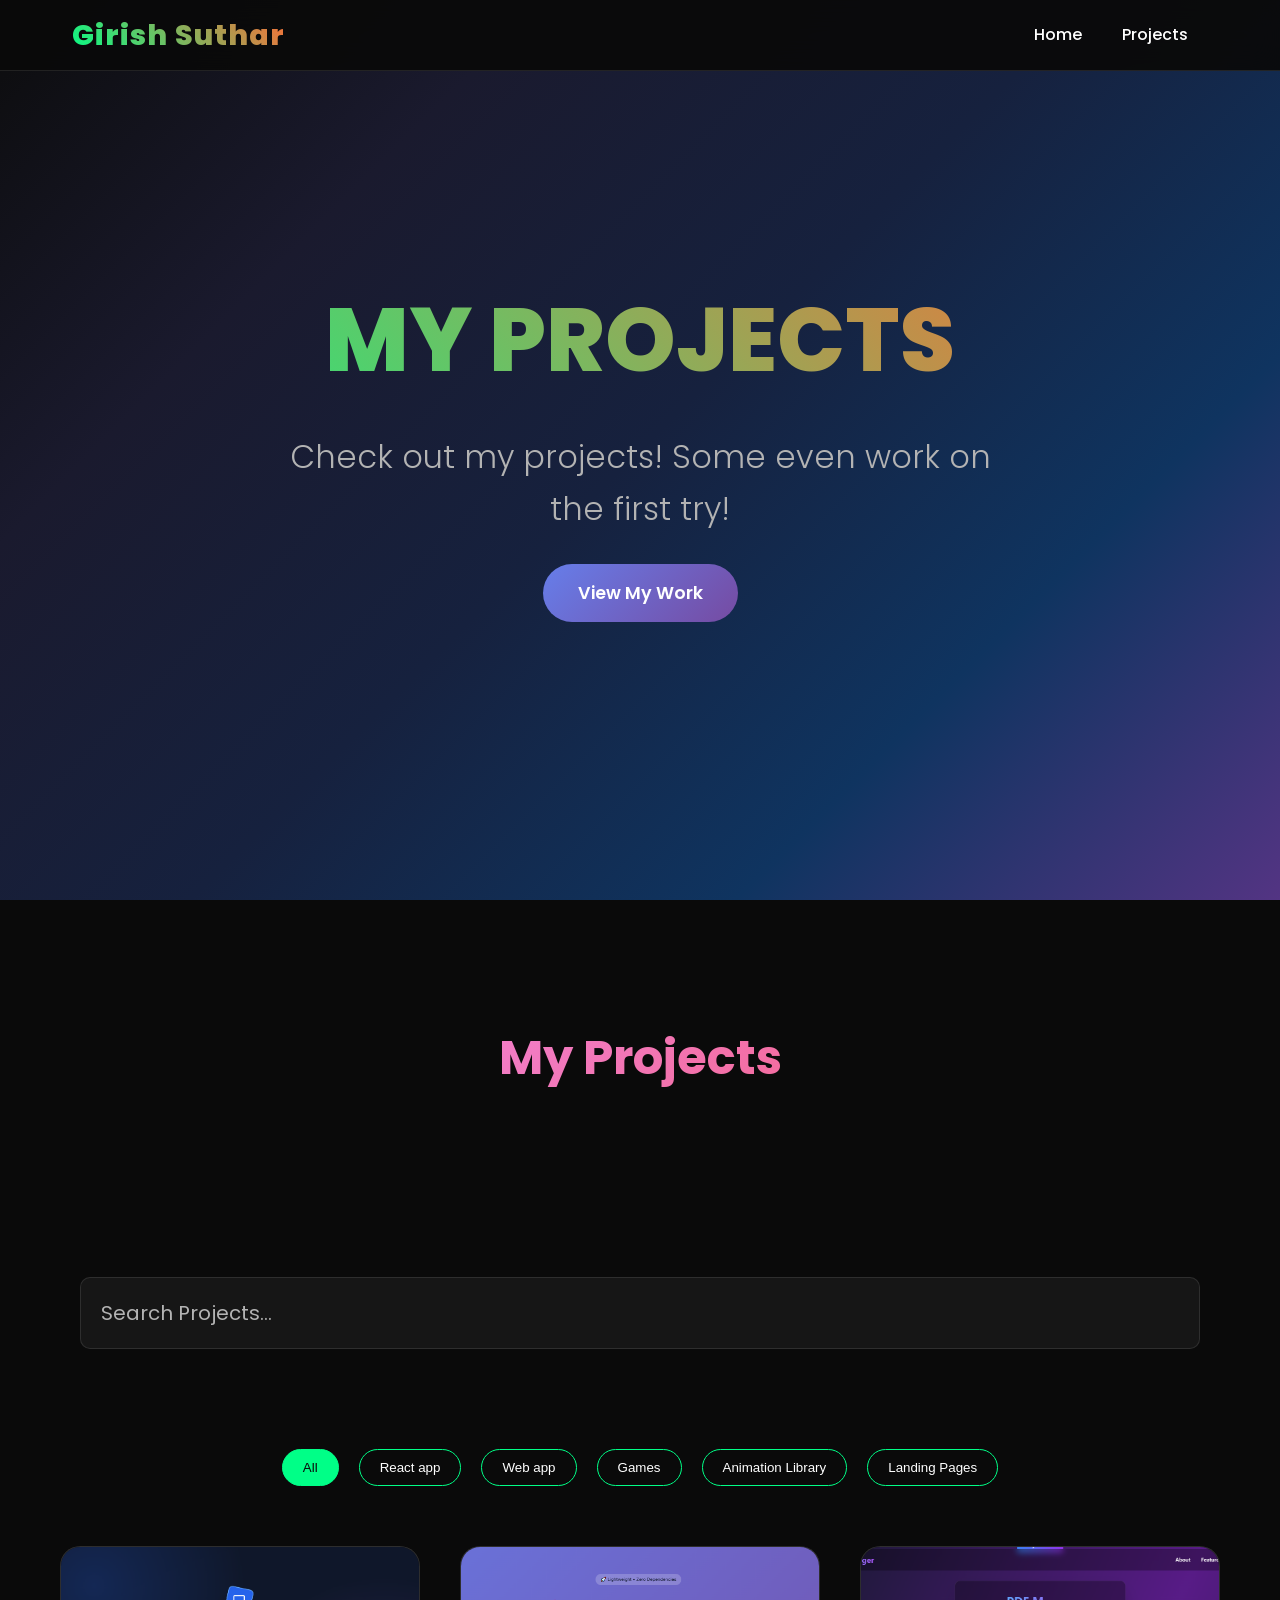
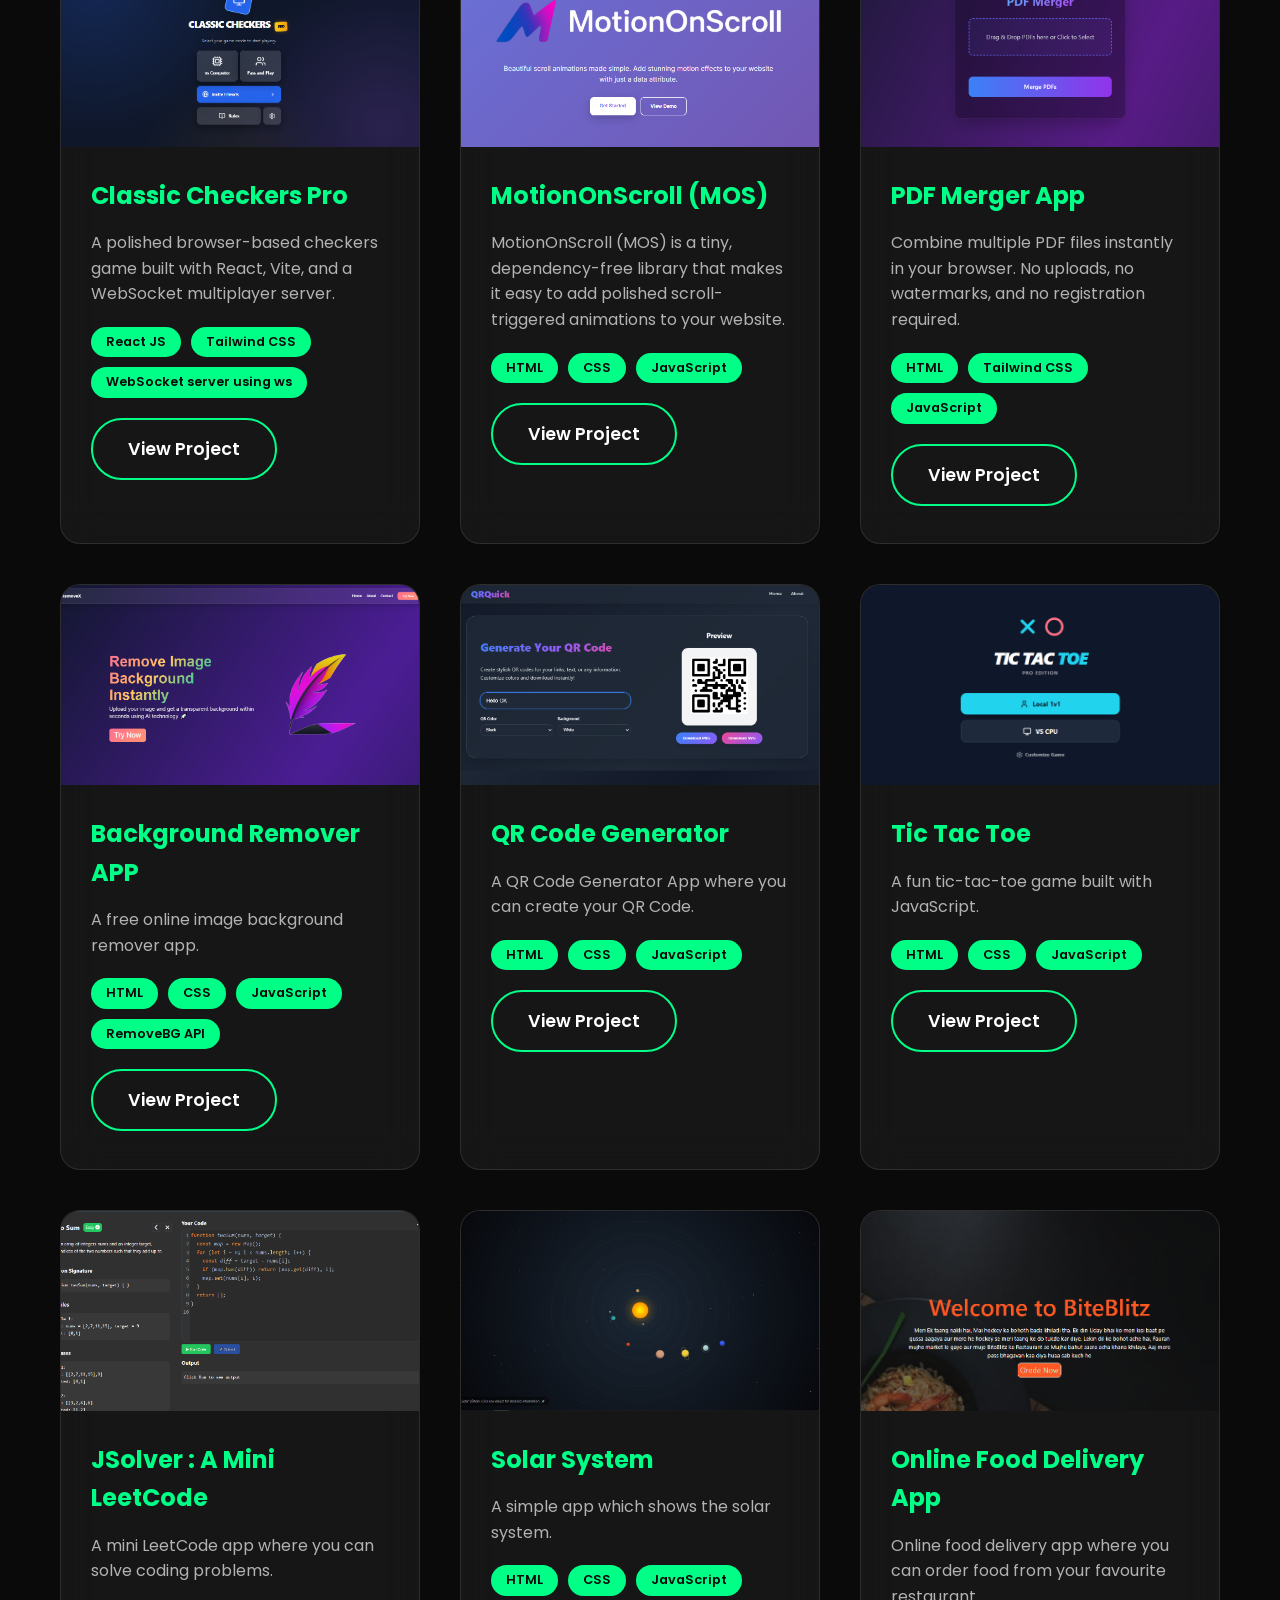
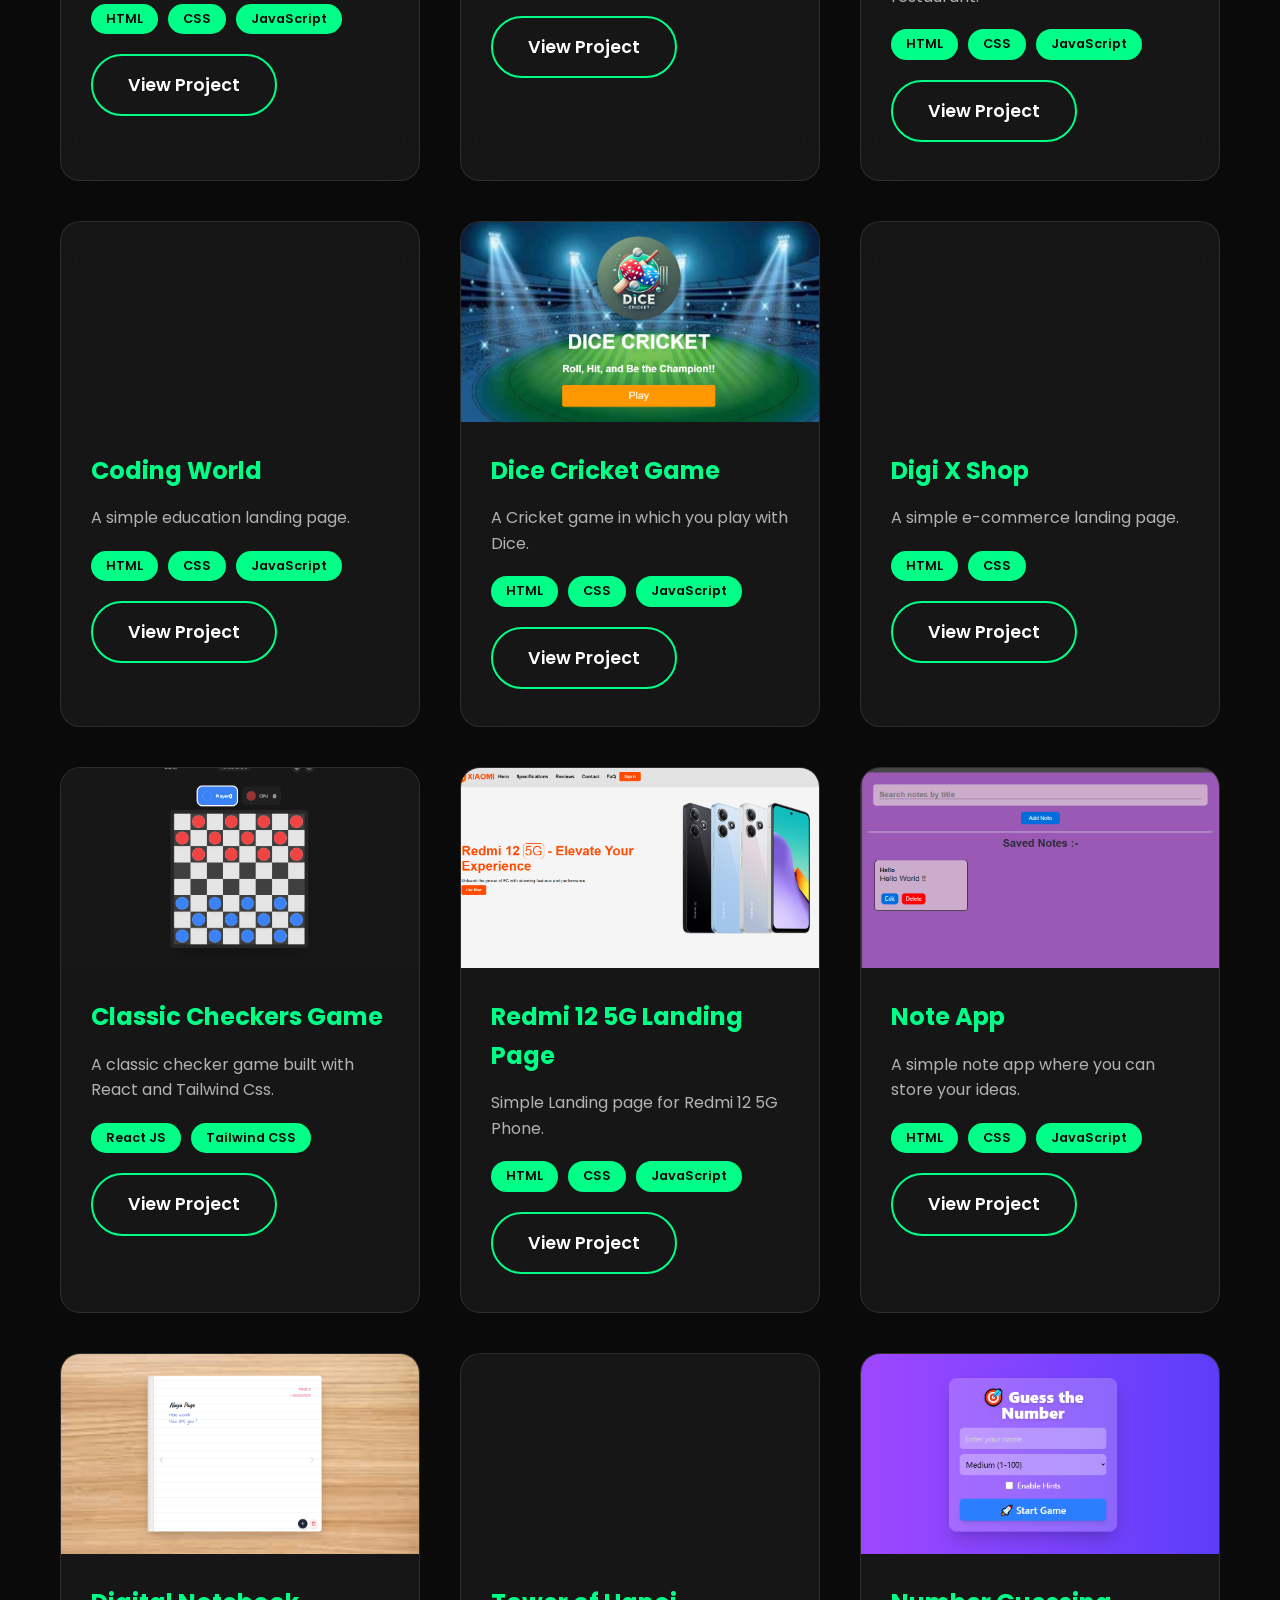
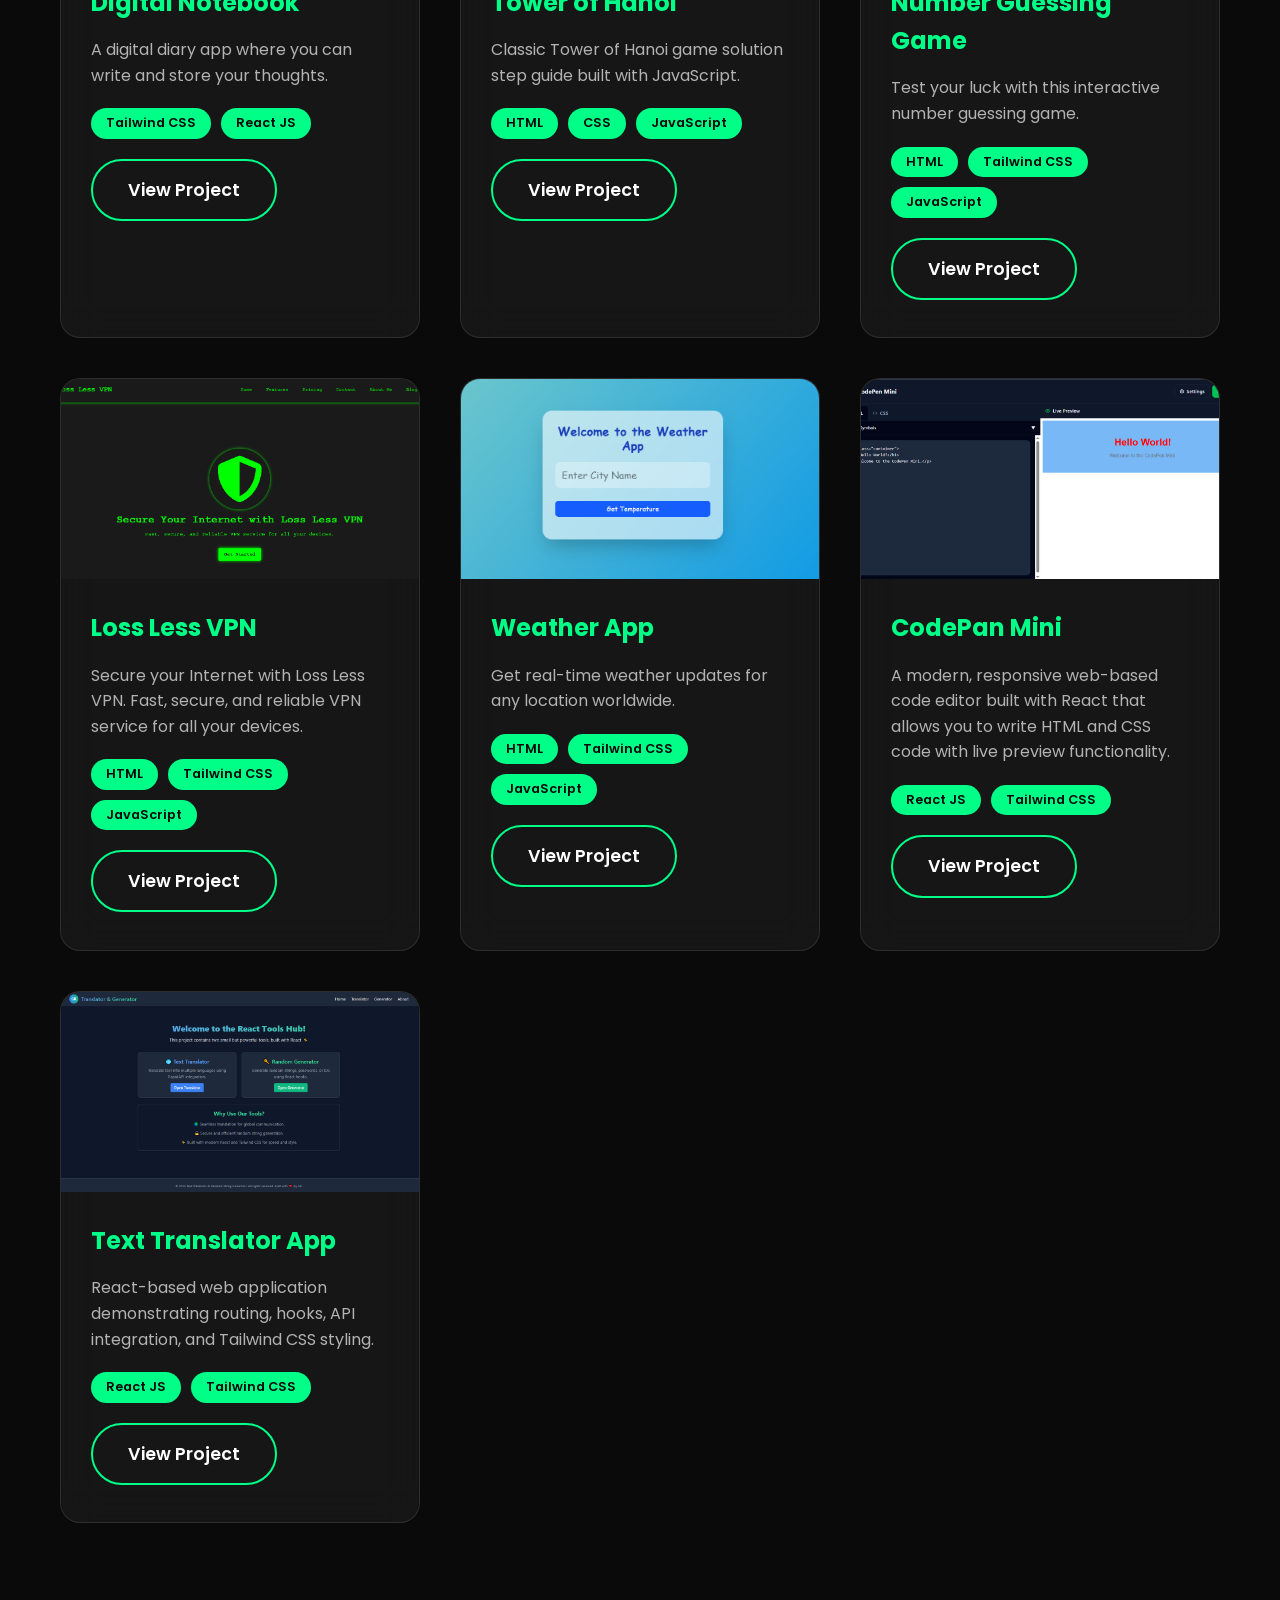
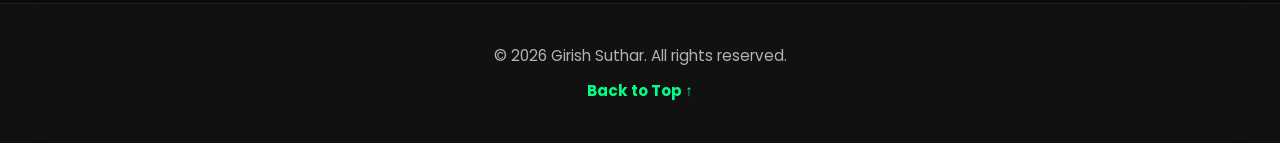
==== all-projects.html @ 4231c149 "first commit" ====
<!DOCTYPE html>
<html lang="en">

<head>
    <meta charset="UTF-8">
    <meta name="viewport" content="width=device-width, initial-scale=1.0">
    <title>Amazing Portfolio - Projects</title>

    <link href="https://fonts.googleapis.com/css2?family=Poppins:wght@300;400;500;600;700;800&display=swap"
        rel="stylesheet">
    <link rel="stylesheet" href="https://cdnjs.cloudflare.com/ajax/libs/font-awesome/6.4.0/css/all.min.css">

    <!-- AOS -->
    <link href="https://unpkg.com/aos@2.3.1/dist/aos.css" rel="stylesheet">
    <script src="https://unpkg.com/aos@2.3.1/dist/aos.js"></script>

    <link rel="stylesheet" href="css/style.css">
    <link rel="stylesheet" href="css/navbar.css">
    <link rel="stylesheet" href="css/hero.css">
    <link rel="stylesheet" href="css/projects.css">
    <link rel="stylesheet" href="css/footer.css">
    <link rel="stylesheet" href="css/resp.css">
</head>

<body>
    <div class="bg-animation"></div>

    <!-- Navigation -->
    <nav id="navbar">
        <div class="nav-container">
            <div class="logo" onclick="back()">Girish Suthar</div>
            <ul id="nav-menu">
                <li><a href="#home">Home</a></li>
                <li><a href="#projects">Projects</a></li>
            </ul>
            <div class="mobile-menu" id="mobile-menu">
                <span></span>
                <span></span>
                <span></span>
            </div>
        </div>
    </nav>

    <!-- Hero Section -->
    <section class="hero" id="home">
        <div class="hero-content">
            <h1 class="hero-title">My Projects</h1>
            <p class="hero-subtitle">Check out my projects! Some even work on the first try!</p>
            <div class="cta-buttons">
                <a href="#projects" class="cta-btn cta-primary">View My Work</a>
            </div>
        </div>
    </section>

    <section id="projects">
        <h2 class="section-title fade-in">My Projects</h2>

        <!-- 🔍 Search & Filter -->
        <section id="search-filter">
            <input type="text" id="search-bar" placeholder="Search Projects...">
        </section>

        <div class="filter-buttons">
            <button class="filter-btn active" data-filter="all">All</button>
            <button class="filter-btn" data-filter="react app">React app</button>
            <button class="filter-btn" data-filter="web app">Web app</button>
            <button class="filter-btn" data-filter="game">Games</button>
            <button class="filter-btn" data-filter="animation library">Animation Library</button>
            <button class="filter-btn" data-filter="landing page">Landing Pages</button>
        </div>

        <div class="projects-grid">
        </div>
    </section>

    <!-- Footer -->
    <footer>
        <p>&copy; <span id="footeryear"></span> Girish Suthar. All rights reserved.</p>
        <div class="backToTop">
            <a href="#home">Back to Top ↑</a>
        </div>
    </footer>
    <script src="js/project.js"></script>
    <script src="js/script.js"></script>
</body>

</html>
---- css/style.css ----
* {
    margin: 0;
    padding: 0;
    box-sizing: border-box;
}

html {
    scroll-behavior: smooth;
}

:root {
    --primary-bg: #0a0a0a;
    --secondary-bg: #111111;
    --glass-bg: rgba(255, 255, 255, 0.05);
    --glass-border: rgba(255, 255, 255, 0.1);
    --accent: #00ff87;
    --accent-2: #ff6b35;
    --text-primary: #ffffff;
    --text-secondary: #b3b3b3;
    --gradient-1: linear-gradient(135deg, #667eea 0%, #764ba2 100%);
    --gradient-2: linear-gradient(135deg, #f093fb 0%, #f5576c 100%);
    --gradient-3: linear-gradient(135deg, #4facfe 0%, #00f2fe 100%);
}

body {
    font-family: 'Poppins', sans-serif;
    background: var(--primary-bg);
    color: var(--text-primary);
    overflow-x: hidden;
    line-height: 1.6;
}

/* Simple Gradient Background */
.bg-animation {
    position: fixed;
    top: 0;
    left: 0;
    width: 100%;
    height: 100%;
    z-index: -1;
    background: linear-gradient(135deg, #0c0c0c 0%, #1a1a2e 25%, #16213e 50%, #0f3460 75%, #533483 100%);
}

/* Sections */
section {
    /* padding: 100px 20px; */
    padding: 120px 20px 80px;
    max-width: 1200px;
    margin: 0 auto;
    position: relative;
    z-index: 1;
}

.section-title {
    font-size: 3rem;
    font-weight: 700;
    text-align: center;
    margin-bottom: 60px;
    background: var(--gradient-2);
    -webkit-background-clip: text;
    -webkit-text-fill-color: transparent;
}

/* Scroll Animation */
.fade-in {
    opacity: 0;
    transform: translateY(30px);
    transition: all 0.8s ease;
}

.fade-in.visible {
    opacity: 1;
    transform: translateY(0);
}

/* Splash Screen Styles */
#splash-screen {
    position: fixed;
    z-index: 9999;
    inset: 0;
    background: #181818f5;
    display: flex;
    align-items: center;
    justify-content: center;
    transition: opacity 1s ease;
}

.splash-content {
    text-align: center;
    /* color: #fff; */
    animation: pop-in 1s cubic-bezier(.68,-0.55,.27,1.55);
}

.profile-img {
    width: 300px;
    /* height: 250px; */
    height: auto;
    /* border-radius: 50%; */
    border-radius: 20px;
    object-fit: cover;
    margin-bottom: 18px;
    /* border: 2px solid #fff; */
    box-shadow: 0 4px 24px #0007;
}

.splash-text .text {
    display: flex;
    flex-direction: column;
    align-items: center;
}

.splash-text h2 {
    margin: 0 0 10px 0;
    font-size: 3rem;
    opacity: 0;
    background: linear-gradient(45deg, var(--accent), var(--accent-2), #667eea);
    background-size: 300% 300%;
    -webkit-background-clip: text;
    -webkit-text-fill-color: transparent;
    animation: fadeIn 1s forwards 0.5s;
    animation: gradientShift 3s ease infinite;
}


@keyframes gradientShift {

    0%,
    100% {
        background-position: 0% 50%;
    }

    50% {
        background-position: 100% 50%;
    }
}


.splash-text .typewriter {
    font-size: 2rem;
    text-align: center;
    border-right: 2px solid #fff;
    white-space: nowrap;
    overflow: hidden;
    width: 0;
    animation: typing 2s steps(20, end) forwards, blink 0.7s step-end infinite;
}

@keyframes pop-in {
    0% { transform: scale(0.7); opacity: 0; }
    100% { transform: scale(1); opacity: 1; }
}

@keyframes fadeIn {
    to { opacity: 1; }
}

@keyframes typing {
    from { width: 0; }
    to { width: 13ch; }
}

@keyframes blink {
    50% { border-color: transparent; }
}

#splash-screen.hide {
    opacity: 0;
    pointer-events: none;
}



/* Search Bar */
#search-filter {
    margin: 20px 0;
}

#search-bar {
    width: 100%;
    background: var(--glass-bg);
    border: 1px solid var(--glass-border);
    border-radius: 10px;
    font-size: 20px;
    padding: 20px;
    color: var(--accent);
    font-family: inherit;
    transition: all 0.3s ease;
}

#search-bar::placeholder {
    color: var(--text-secondary);
}

#search-bar:focus {
    outline: none;
    border-color: var(--accent);
    box-shadow: 0 0 10px var(--accent);
}
---- css/navbar.css ----
/* Modern Navbar */
nav {
    position: fixed;
    top: 0;
    left: 0;
    width: 100%;
    background: rgba(10, 10, 10, 0.95);
    backdrop-filter: blur(15px);
    border-bottom: 1px solid rgba(255, 255, 255, 0.1);
    padding: 0;
    z-index: 1000;
    transition: all 0.3s ease;
}

nav .nav-container {
    max-width: 1200px;
    margin: 0 auto;
    display: flex;
    justify-content: space-between;
    align-items: center;
    padding: 0 2rem;
    height: 70px;
}

nav .logo {
    font-size: 1.8rem;
    font-weight: 800;
    background: linear-gradient(45deg, var(--accent), var(--accent-2));
    -webkit-background-clip: text;
    -webkit-text-fill-color: transparent;
    letter-spacing: 1px;
}

nav ul {
    display: flex;
    list-style: none;
    gap: 0;
    align-items: center;
    margin: 0;
    padding: 0;
}

nav ul li {
    position: relative;
}

nav ul li a {
    color: var(--text-primary);
    text-decoration: none;
    font-weight: 500;
    padding: 25px 20px;
    display: block;
    transition: all 0.3s ease;
    position: relative;
    overflow: hidden;
}

nav ul li a::before {
    content: '';
    position: absolute;
    bottom: 0;
    left: 50%;
    width: 0;
    height: 3px;
    background: var(--accent);
    transition: all 0.3s ease;
    transform: translateX(-50%);
}

nav ul li a:hover::before {
    width: 80%;
}

nav ul li a:hover {
    color: var(--accent);
    background: rgba(0, 255, 135, 0.05);
}

/* Mobile Menu Toggle */
.mobile-menu {
    display: none;
    flex-direction: column;
    cursor: pointer;
    padding: 5px;
}

.mobile-menu span {
    width: 25px;
    height: 3px;
    background: var(--text-primary);
    margin: 2px 0;
    transition: 0.3s;
    border-radius: 2px;
}

.mobile-menu.active span:nth-child(1) {
    transform: rotate(-45deg) translate(-5px, 6px);
}

.mobile-menu.active span:nth-child(2) {
    opacity: 0;
}

.mobile-menu.active span:nth-child(3) {
    transform: rotate(45deg) translate(-5px, -6px);
}

/* Scroll effect for navbar */
nav.scrolled {
    background: rgba(10, 10, 10, 0.98);
    box-shadow: 0 2px 20px rgba(0, 0, 0, 0.3);
}
---- css/hero.css ----
/* Hero Section */
.hero {
    height: 100vh;
    min-height: 700px; /* Minimum height ensure karo */
    display: flex;
    align-items: center;
    justify-content: center;
    text-align: center;
    position: relative;
    overflow: hidden;
    padding-top: 70px;
    margin-bottom: 0; /* Remove any extra margin */
}

.hero-content {
    z-index: 2;
    max-width: 800px;
    padding: 0 20px;
}

.hero-title {
    font-size: clamp(2rem, 7vw, 6rem);
    font-weight: 800;
    margin-bottom: 20px;
    background: linear-gradient(45deg, var(--accent), var(--accent-2), #667eea);
    background-size: 300% 300%;
    -webkit-background-clip: text;
    -webkit-text-fill-color: transparent;
    text-transform: uppercase;
    /* animation: gradientShift 3s ease infinite; */
}

@keyframes gradientShift {

    0%,
    100% {
        background-position: 0% 50%;
    }

    50% {
        background-position: 100% 50%;
    }
}

.hero-subtitle {
    font-size: clamp(1.2rem, 3vw, 2rem);
    color: var(--text-secondary);
    margin-bottom: 30px;
    font-weight: 300;
}

.hero-description {
    font-size: 1.2rem;
    color: var(--text-secondary);
    margin-bottom: 40px;
    line-height: 1.8;
}

.cta-buttons {
    display: flex;
    gap: 20px;
    justify-content: center;
    flex-wrap: wrap;
}

.cta-btn {
    padding: 15px 35px;
    border: none;
    border-radius: 50px;
    font-size: 1.1rem;
    font-weight: 600;
    cursor: pointer;
    transition: all 0.3s ease;
    text-decoration: none;
    display: inline-block;
    position: relative;
    overflow: hidden;
}

.cta-primary {
    background: var(--gradient-1);
    color: white;
}

.cta-secondary {
    background: transparent;
    color: var(--text-primary);
    border: 2px solid var(--accent);
}

.cta-btn:hover {
    transform: translateY(-3px);
    box-shadow: 0 10px 30px rgba(0, 255, 135, 0.3);
}
---- css/projects.css ----
:root {
    --primary-bg: #0a0a0a;
    --secondary-bg: #111111;
    --glass-bg: rgba(255, 255, 255, 0.05);
    --glass-border: rgba(255, 255, 255, 0.1);
    --accent: #00ff87;
    --accent-2: #ff6b35;
    --text-primary: #ffffff;
    --text-secondary: #b3b3b3;
    --gradient-1: linear-gradient(135deg, #667eea 0%, #764ba2 100%);
    --gradient-2: linear-gradient(135deg, #f093fb 0%, #f5576c 100%);
    --gradient-3: linear-gradient(135deg, #4facfe 0%, #00f2fe 100%);
}

/* Projects Section */
.projects-grid {
    display: grid;
    /* grid-template-columns: repeat(auto-fit, minmax(350px, 1fr)); */
    grid-template-columns: repeat(3, 1fr);
    gap: 40px;
    margin-top: 60px;
}

.project-view {
    text-align: center;
    margin-top: 60px;
}

.project-card {
    background: var(--glass-bg);
    backdrop-filter: blur(20px);
    border: 1px solid var(--glass-border);
    border-radius: 20px;
    overflow: hidden;
    transition: all 0.3s ease;
    cursor: pointer;
}

.project-card:hover {
    transform: translateY(-15px);
    border: 2px solid var(--accent);
    box-shadow: 0 20px 40px rgba(0, 0, 0, 0.3);
}

.project-image {
    height: 200px;
    background: var(--gradient-1);
    position: relative;
    overflow: hidden;
    background-size: cover;
    background-position: center;
}

.project-image::before {
    content: '';
    position: absolute;
    top: 0;
    left: 0;
    width: 100%;
    height: 100%;
    background: rgba(0, 0, 0, 0.5);
    opacity: 0;
    transition: all 0.3s ease;
}

.project-card:hover .project-image::before {
    opacity: 1;
}

.project-content {
    padding: 30px;
}

.project-content h3 {
    color: var(--accent);
    font-size: 1.5rem;
    margin-bottom: 15px;
}

.project-content p {
    color: var(--text-secondary);
    margin-bottom: 20px;
}

.project-tags {
    display: flex;
    gap: 10px;
    flex-wrap: wrap;
    margin-bottom: 20px;
}

.tag {
    background: var(--accent);
    color: var(--primary-bg);
    padding: 5px 15px;
    border-radius: 20px;
    font-size: 0.8rem;
    font-weight: 600;
}

.filter-buttons {
    display: flex;
    flex-wrap: wrap;
    gap: 20px;
    justify-content: center;
    margin-bottom: 40px;
}

@media (max-width: 900px) {
    .filter-buttons {
        gap: 15px;
    }
}

.filter-buttons button {
    background: transparent;
    border: 1px solid #00ff87;
    color: var(--text-primary);
    padding: 10px 20px;
    border-radius: 30px;
    cursor: pointer;
    transition: all 0.3s ease;
}

.filter-buttons button:hover, .filter-buttons button.active {
    background: var(--accent);
    border-color: var(--accent);
    color: var(--primary-bg);
}

.project-1 {
    background-image: url('/projects/pdf.png');
}
.project-2 {
    background-image: url('/projects/BG-remover.png');
}
.project-3 {
    background-image: url('/projects/QR\ Code.png');
}
.project-4 {
    background-image: url('/projects/tic-tac-toe.png');
}
.project-5 {
    background-image: url('/projects/jsolver-mini-leetcode.png');
}
.project-6 {
    background-image: url('/projects/solar-system.png');
}
.project-7 {
    background-image: url('/projects/BiteBlitz.png');
}
.project-8 {
    background-image: url('/projects/coding-world.png');
}
.project-9 {
    background-image: url('/projects/DC.png');
}
.project-10 {
    background-image: url('/projects/dxs.png');
}
.project-11 {
    background-image: url('/projects/classic-checkers.png');
}
.project-12 {
    background-image: url('/projects/redmi-12.png');
}
.project-13 {
    background-image: url('/projects/notes.png');    
}
.project-14 {
    background-image: url('/projects/notebook.png');
}
.project-15 {
    background-image: url('/projects/toh.png');
}
.project-16 {
    background-image: url('/projects/number-guessing-game.png');
}
.project-17 {
    background-image: url('/projects/vpn.png');
}
.project-18 {
    background-image: url('/projects/weather.png');
}
.project-19 {
    background-image: url('/projects/MOS.png');
}
.project-20 {
    background-image: url('/projects/codepan-mini.png');
}
.project-21 {
    background-image: url('/projects/translator.png');
}

.project-22 {
    background-image: url('/projects/classic-checkers-pro.png');
}
---- css/footer.css ----
footer {
    padding: 40px 20px;
    background: rgba(255, 255, 255, 0.03);
    border-top: 1px solid rgba(255, 255, 255, 0.08);
    backdrop-filter: blur(20px);
    text-align: center;
    color: #b3b3b3;
    font-size: 0.95rem;
    position: relative;
    z-index: 9;
}

.backToTop {
    margin-top: 10px;
}

.backToTop a {
    text-decoration: none;
    color: #00ff87;
    font-weight: bold;
}
---- css/resp.css ----
/* Responsive Design */
@media (max-width: 768px) {
    nav .nav-container {
        padding: 0 1rem;
    }

    .mobile-menu {
        display: flex;
    }

    nav ul {
        position: absolute;
        top: 100%;
        left: 0;
        width: 100%;
        background: rgba(10, 10, 10, 0.98);
        backdrop-filter: blur(20px);
        flex-direction: column;
        padding: 20px 0;
        transform: translateY(-100%);
        opacity: 0;
        visibility: hidden;
        transition: all 0.3s ease;
    }

    nav ul.active {
        transform: translateY(0);
        opacity: 1;
        visibility: visible;
    }

    nav ul li {
        width: 100%;
        text-align: center;
    }

    nav ul li a {
        padding: 15px 20px;
        border-bottom: 1px solid rgba(255, 255, 255, 0.1);
    }

    nav ul li:last-child a {
        border-bottom: none;
    }

    .about-content {
        grid-template-columns: 1fr;
        gap: 40px;
        text-align: center;
    }

    .contact-container {
        grid-template-columns: 1fr;
        gap: 40px;
    }

    .projects-grid {
        grid-template-columns: 1fr;
    }

    .skills-grid {
        grid-template-columns: repeat(auto-fit, minmax(120px, 1fr));
    }

    .resume-grid {
        grid-template-columns: 1fr;
        gap: 40px;
    }

    .resume-item {
        flex-direction: column;
        gap: 15px;
    }

    .resume-item::before {
        display: none;
    }

    .resume-year {
        width: fit-content;
    }

    .certifications-grid {
        grid-template-columns: 1fr;
    }

    .splash-text h2 {
        font-size: 1.8rem;
    }

    .profile-img {
        width: 150px;
        /* height: 150px; */
        border-radius: 20px;
    }

    .about-text p {
        text-align: left;
    }
}
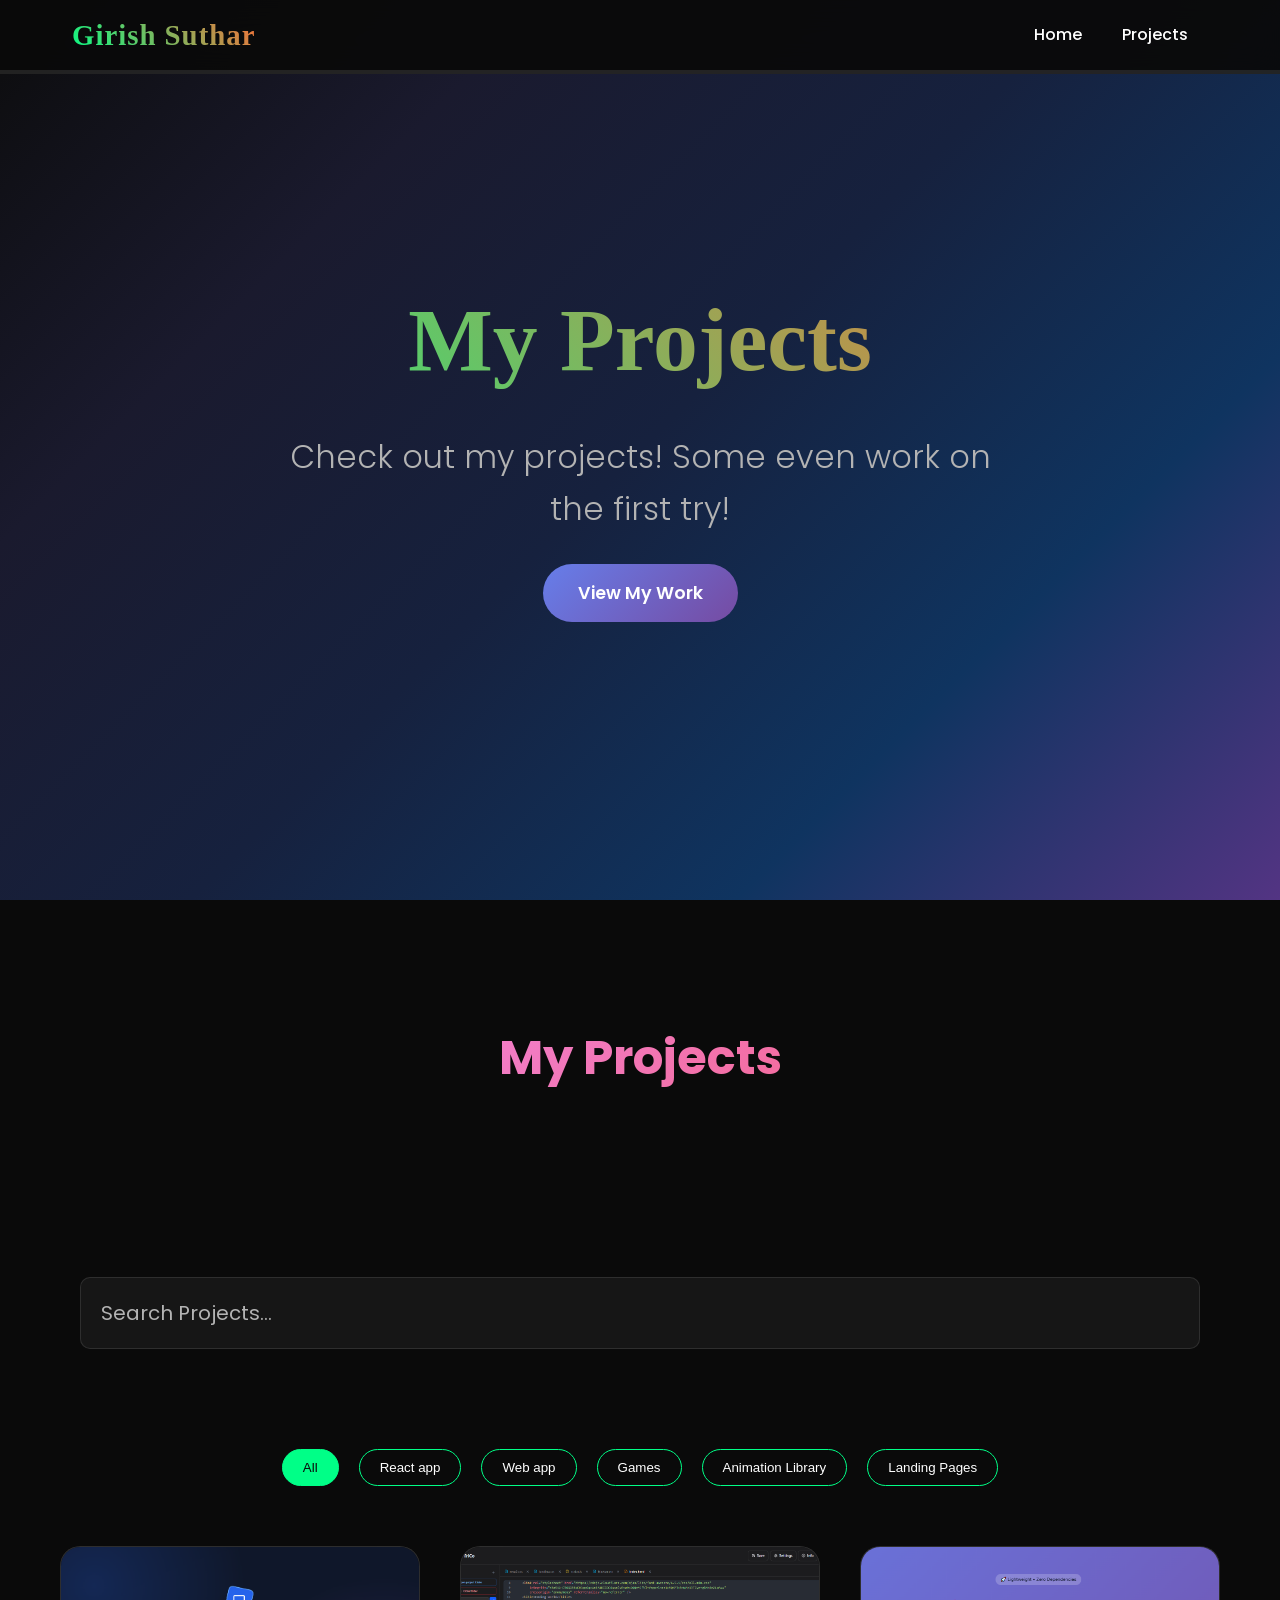
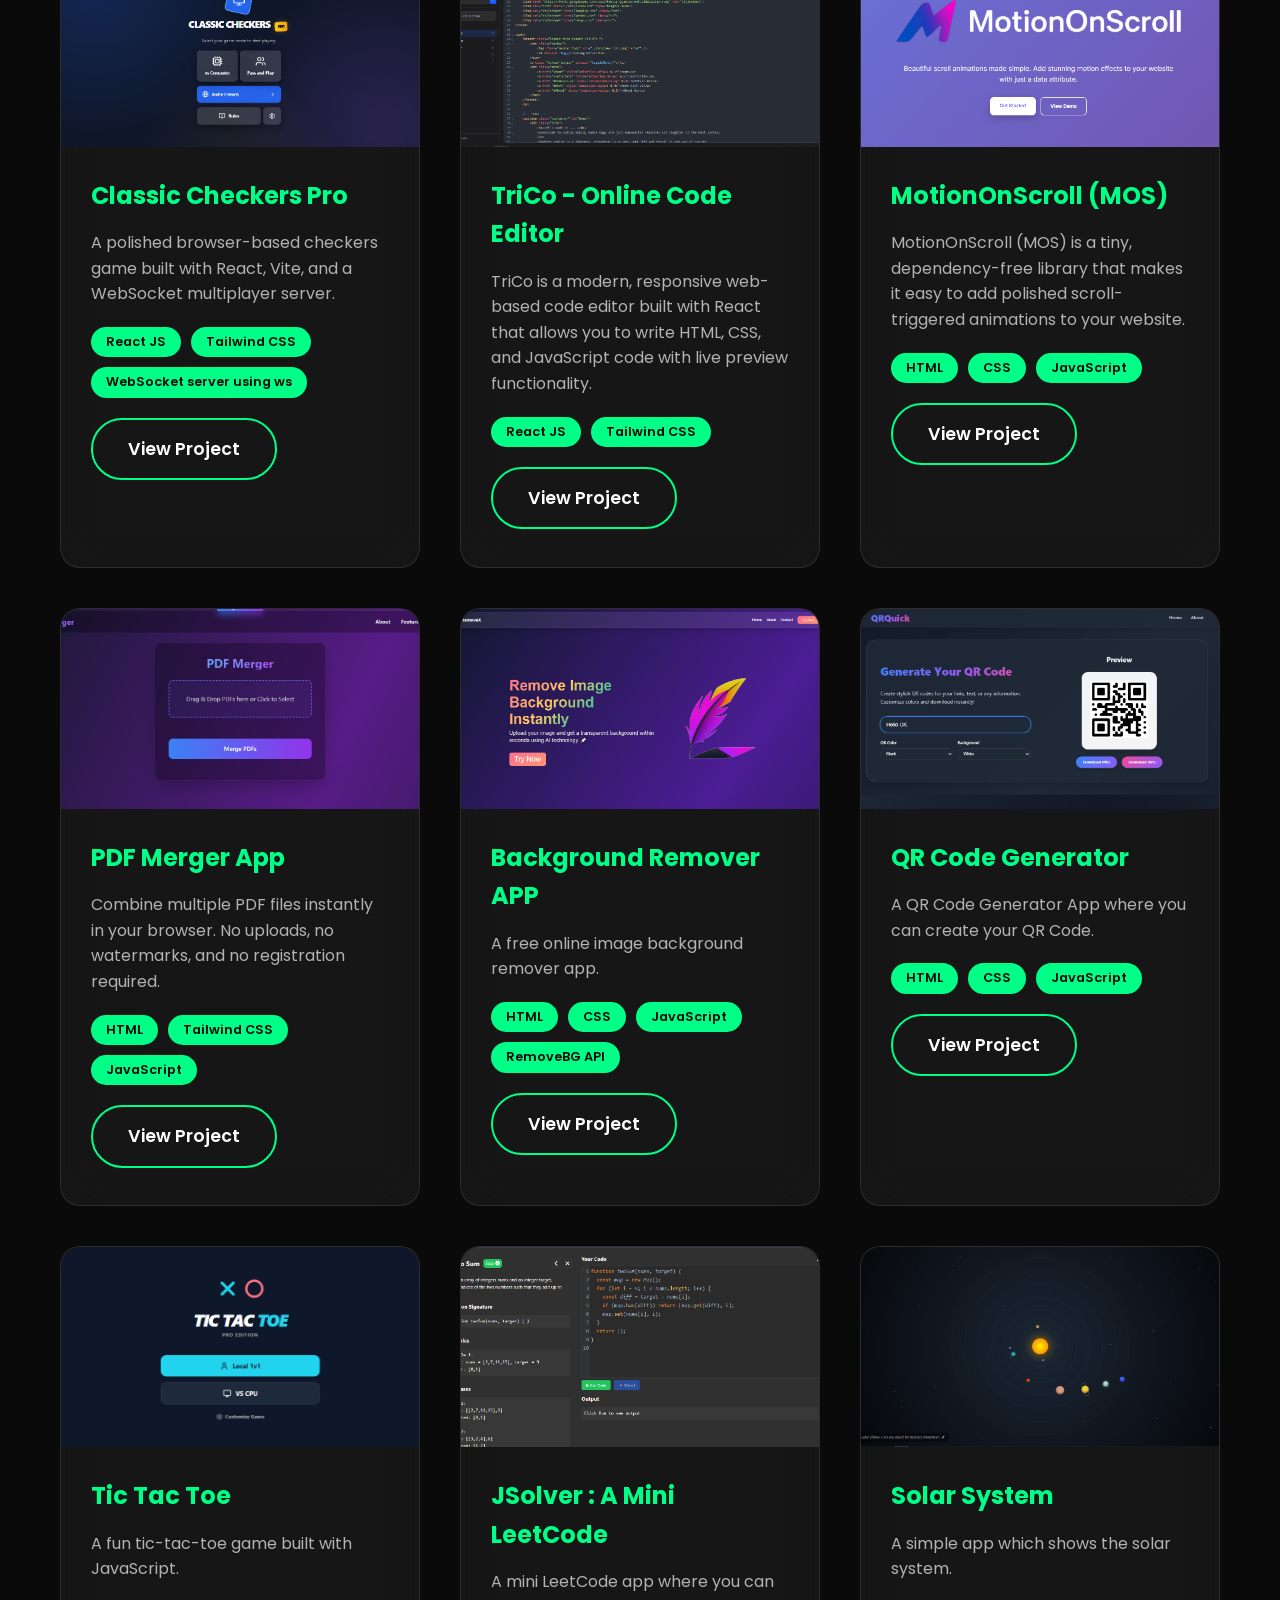
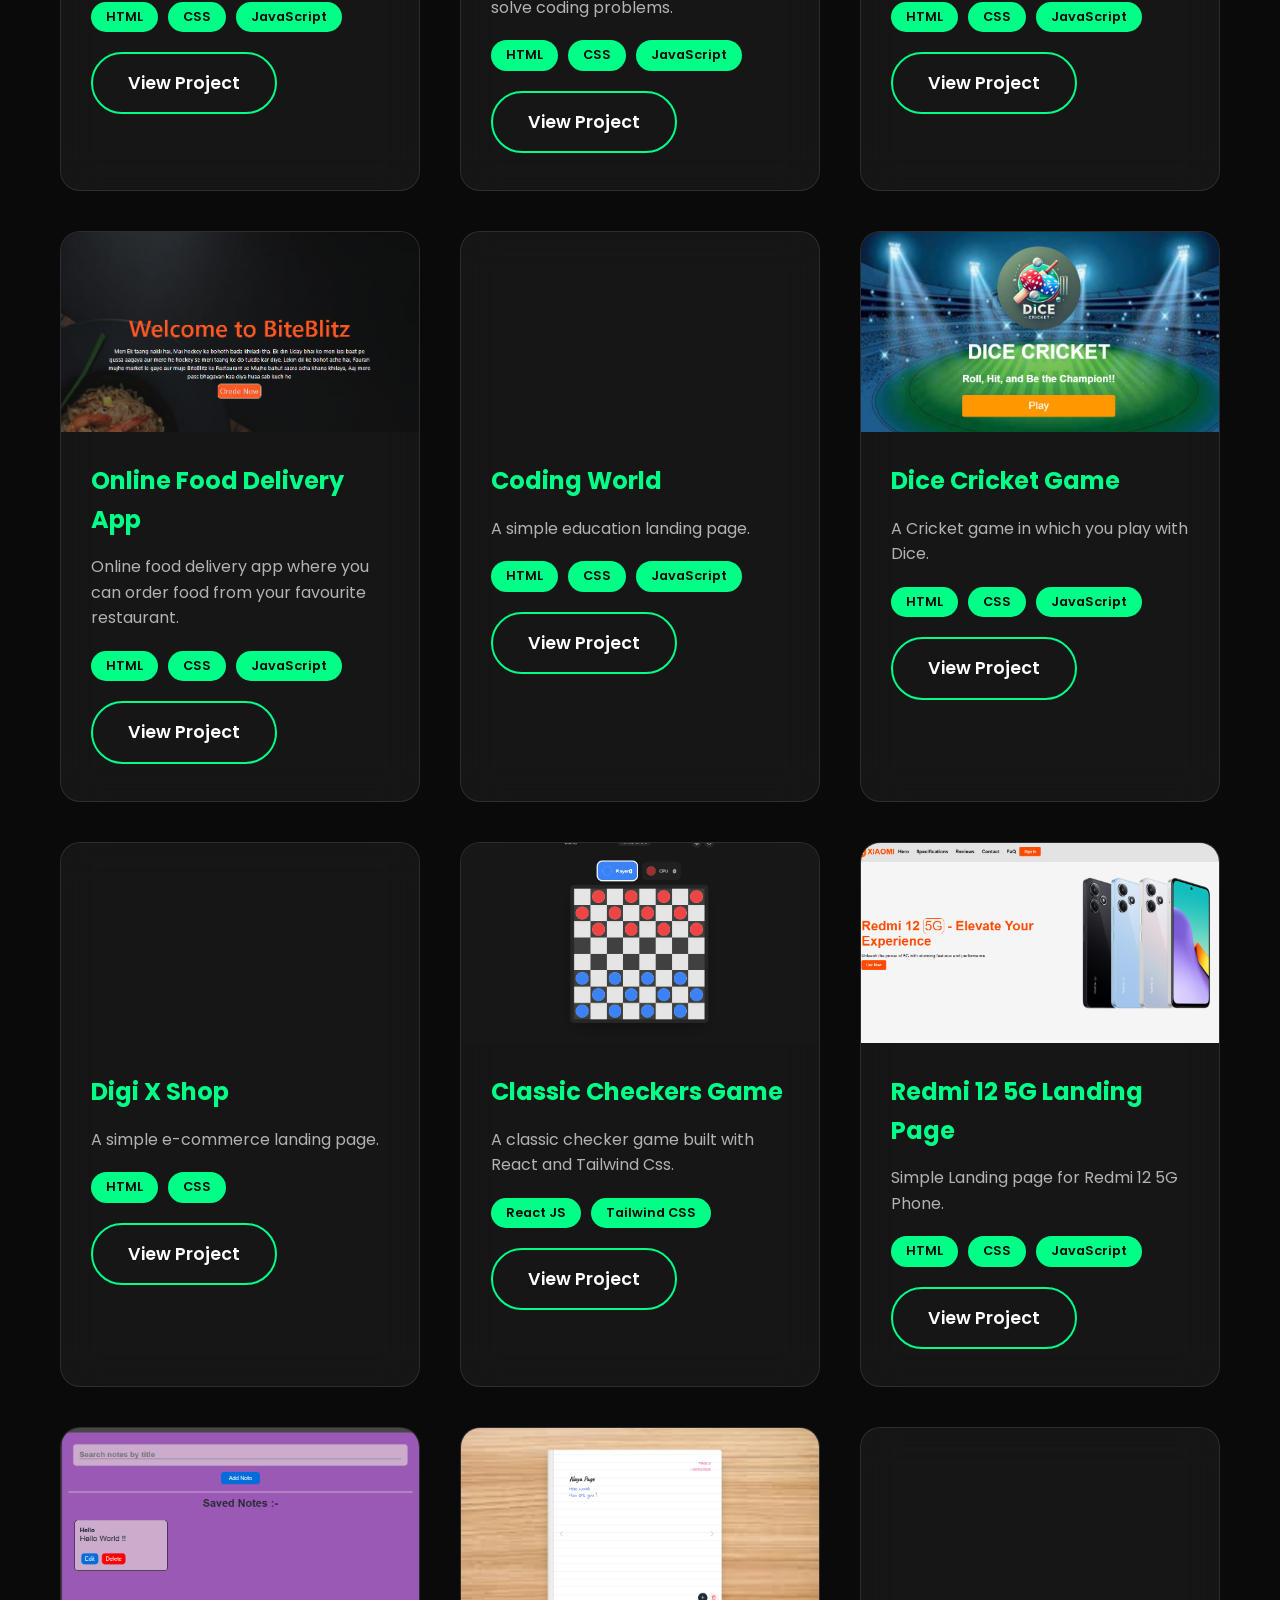
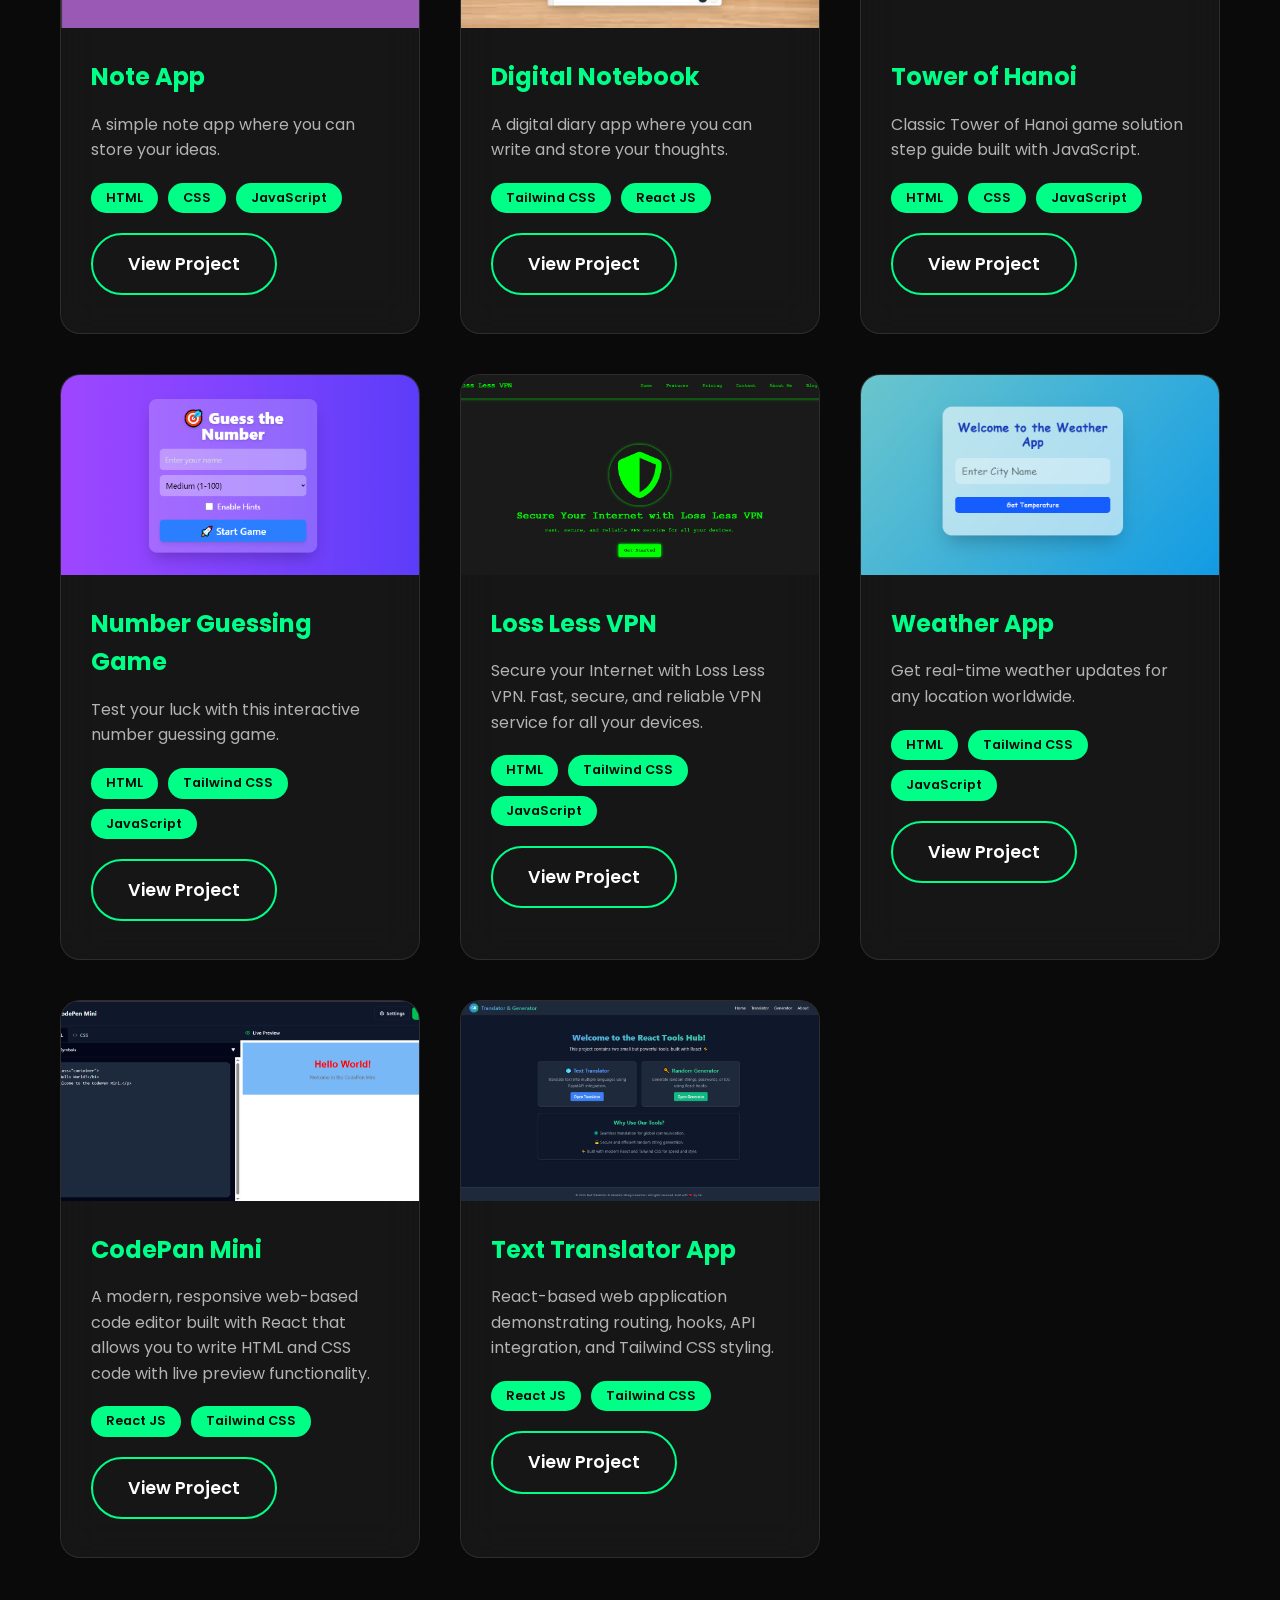
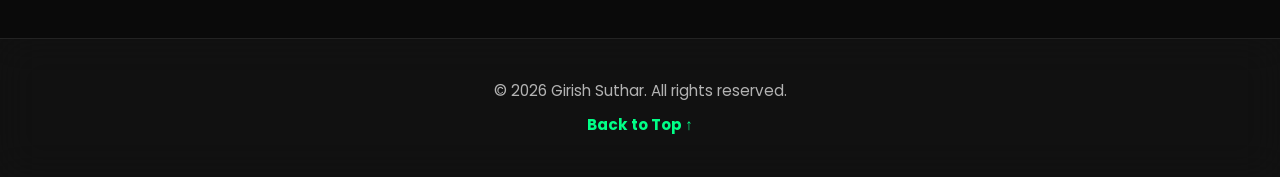
==== commit 4adde9d4: "Updated Skills section" ====
--- a/all-projects.html
+++ b/all-projects.html
@@ -38,6 +38,10 @@
                 <span></span>
                 <span></span>
             </div>
+        </div>
+        <div class="scroll-progress" role="progressbar" aria-label="Page scroll progress" aria-valuemin="0"
+            aria-valuemax="100" aria-valuenow="0">
+            <span class="scroll-progress-bar"></span>
         </div>
     </nav>
 
--- a/css/style.css
+++ b/css/style.css
@@ -73,55 +73,6 @@
     transform: translateY(0);
 }
 
-/* Splash Screen Styles */
-#splash-screen {
-    position: fixed;
-    z-index: 9999;
-    inset: 0;
-    background: #181818f5;
-    display: flex;
-    align-items: center;
-    justify-content: center;
-    transition: opacity 1s ease;
-}
-
-.splash-content {
-    text-align: center;
-    /* color: #fff; */
-    animation: pop-in 1s cubic-bezier(.68,-0.55,.27,1.55);
-}
-
-.profile-img {
-    width: 300px;
-    /* height: 250px; */
-    height: auto;
-    /* border-radius: 50%; */
-    border-radius: 20px;
-    object-fit: cover;
-    margin-bottom: 18px;
-    /* border: 2px solid #fff; */
-    box-shadow: 0 4px 24px #0007;
-}
-
-.splash-text .text {
-    display: flex;
-    flex-direction: column;
-    align-items: center;
-}
-
-.splash-text h2 {
-    margin: 0 0 10px 0;
-    font-size: 3rem;
-    opacity: 0;
-    background: linear-gradient(45deg, var(--accent), var(--accent-2), #667eea);
-    background-size: 300% 300%;
-    -webkit-background-clip: text;
-    -webkit-text-fill-color: transparent;
-    animation: fadeIn 1s forwards 0.5s;
-    animation: gradientShift 3s ease infinite;
-}
-
-
 @keyframes gradientShift {
 
     0%,
@@ -132,17 +83,6 @@
     50% {
         background-position: 100% 50%;
     }
-}
-
-
-.splash-text .typewriter {
-    font-size: 2rem;
-    text-align: center;
-    border-right: 2px solid #fff;
-    white-space: nowrap;
-    overflow: hidden;
-    width: 0;
-    animation: typing 2s steps(20, end) forwards, blink 0.7s step-end infinite;
 }
 
 @keyframes pop-in {
@@ -162,13 +102,6 @@
 @keyframes blink {
     50% { border-color: transparent; }
 }
-
-#splash-screen.hide {
-    opacity: 0;
-    pointer-events: none;
-}
-
-
 
 /* Search Bar */
 #search-filter {
--- a/css/navbar.css
+++ b/css/navbar.css
@@ -23,7 +23,23 @@
     height: 70px;
 }
 
+.scroll-progress {
+    height: 3px;
+    background: rgba(255, 255, 255, 0.1);
+}
+
+.scroll-progress-bar {
+    display: block;
+    width: 0;
+    height: 100%;
+    background: linear-gradient(90deg, var(--accent), var(--accent-2));
+    transition: width 80ms linear;
+}
+
 nav .logo {
+    font-family: "Edu NSW ACT Cursive", cursive;
+    font-optical-sizing: auto;
+    font-style: normal;
     font-size: 1.8rem;
     font-weight: 800;
     background: linear-gradient(45deg, var(--accent), var(--accent-2));
--- a/css/hero.css
+++ b/css/hero.css
@@ -1,8 +1,8 @@
-
 /* Hero Section */
 .hero {
     height: 100vh;
-    min-height: 700px; /* Minimum height ensure karo */
+    min-height: 700px;
+    /* Minimum height ensure karo */
     display: flex;
     align-items: center;
     justify-content: center;
@@ -10,7 +10,8 @@
     position: relative;
     overflow: hidden;
     padding-top: 70px;
-    margin-bottom: 0; /* Remove any extra margin */
+    margin-bottom: 0;
+    /* Remove any extra margin */
 }
 
 .hero-content {
@@ -20,6 +21,9 @@
 }
 
 .hero-title {
+    font-family: "Edu NSW ACT Cursive", cursive;
+    font-optical-sizing: auto;
+    font-style: normal;
     font-size: clamp(2rem, 7vw, 6rem);
     font-weight: 800;
     margin-bottom: 20px;
@@ -27,8 +31,6 @@
     background-size: 300% 300%;
     -webkit-background-clip: text;
     -webkit-text-fill-color: transparent;
-    text-transform: uppercase;
-    /* animation: gradientShift 3s ease infinite; */
 }
 
 @keyframes gradientShift {
--- a/css/projects.css
+++ b/css/projects.css
@@ -195,4 +195,8 @@
 
 .project-22 {
     background-image: url('/projects/classic-checkers-pro.png');
+}
+
+.project-23 {
+    background-image: url('/projects/TriCo.png');
 }
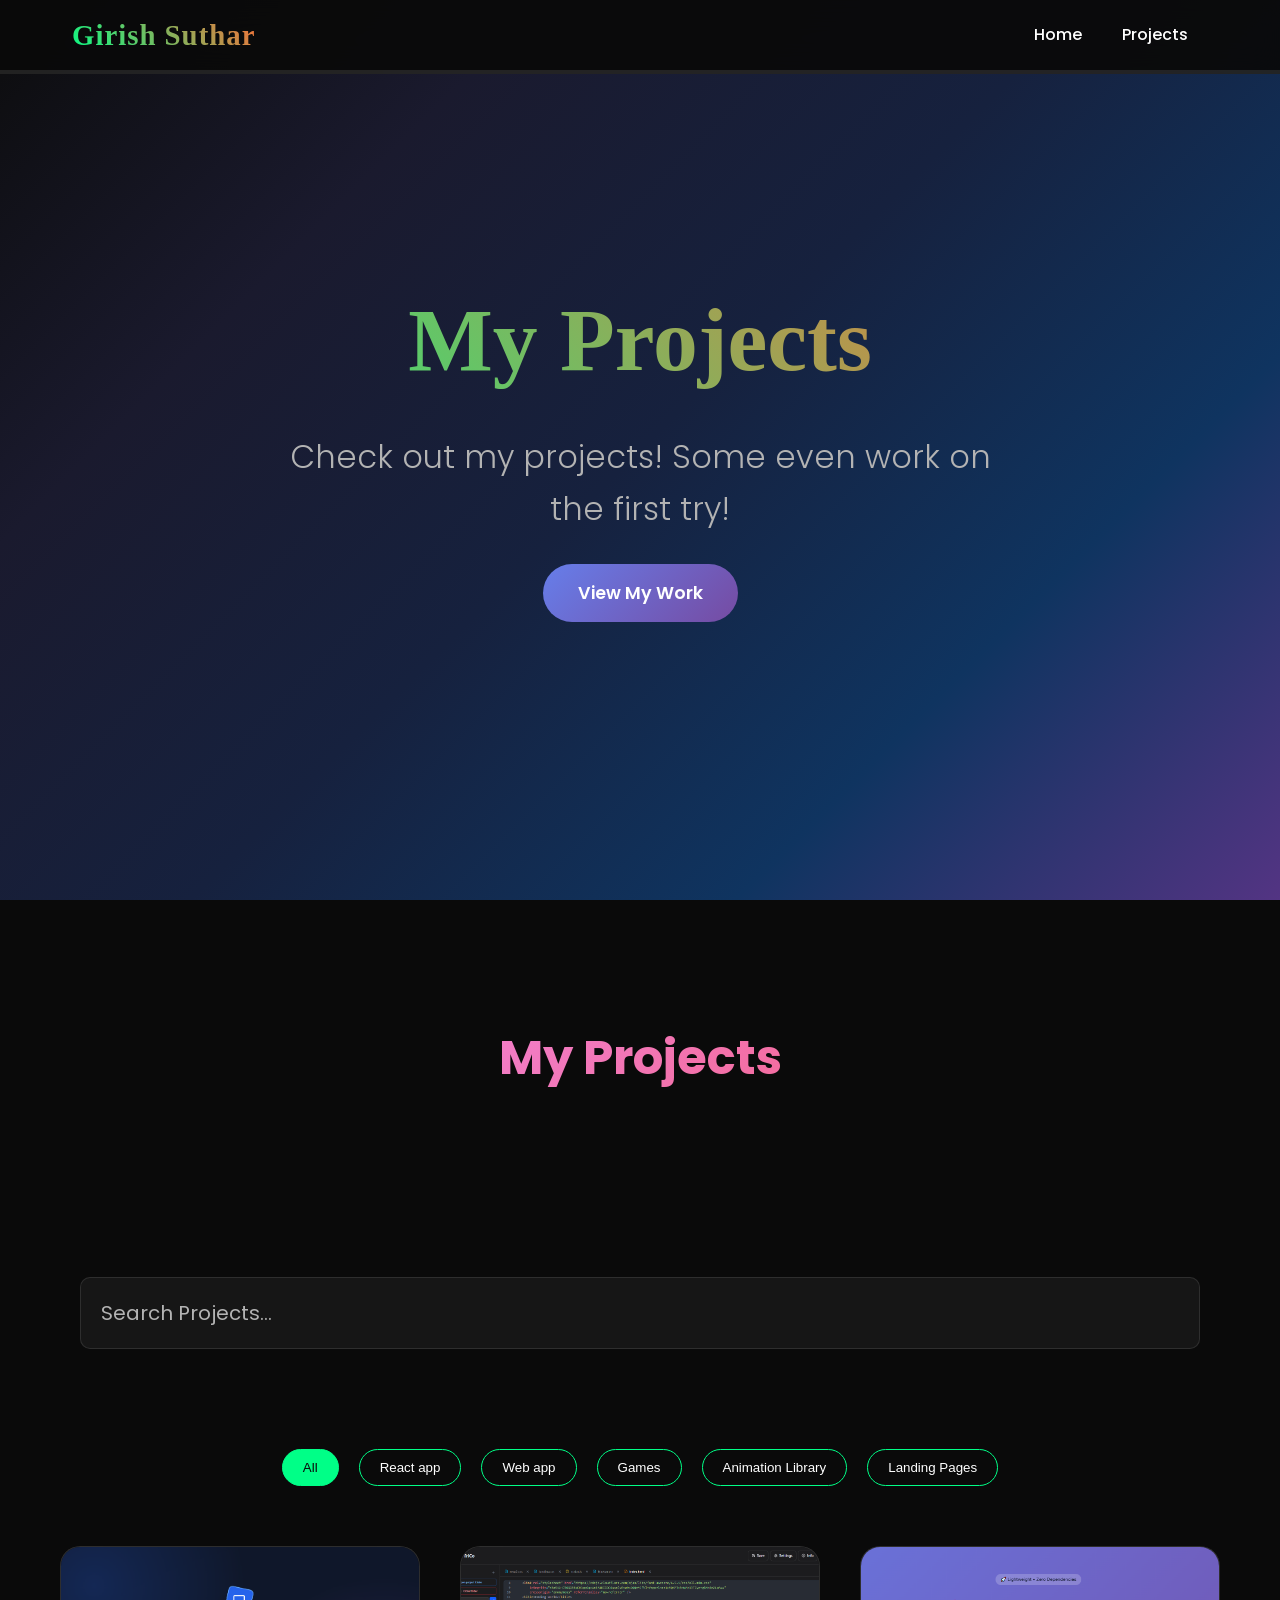
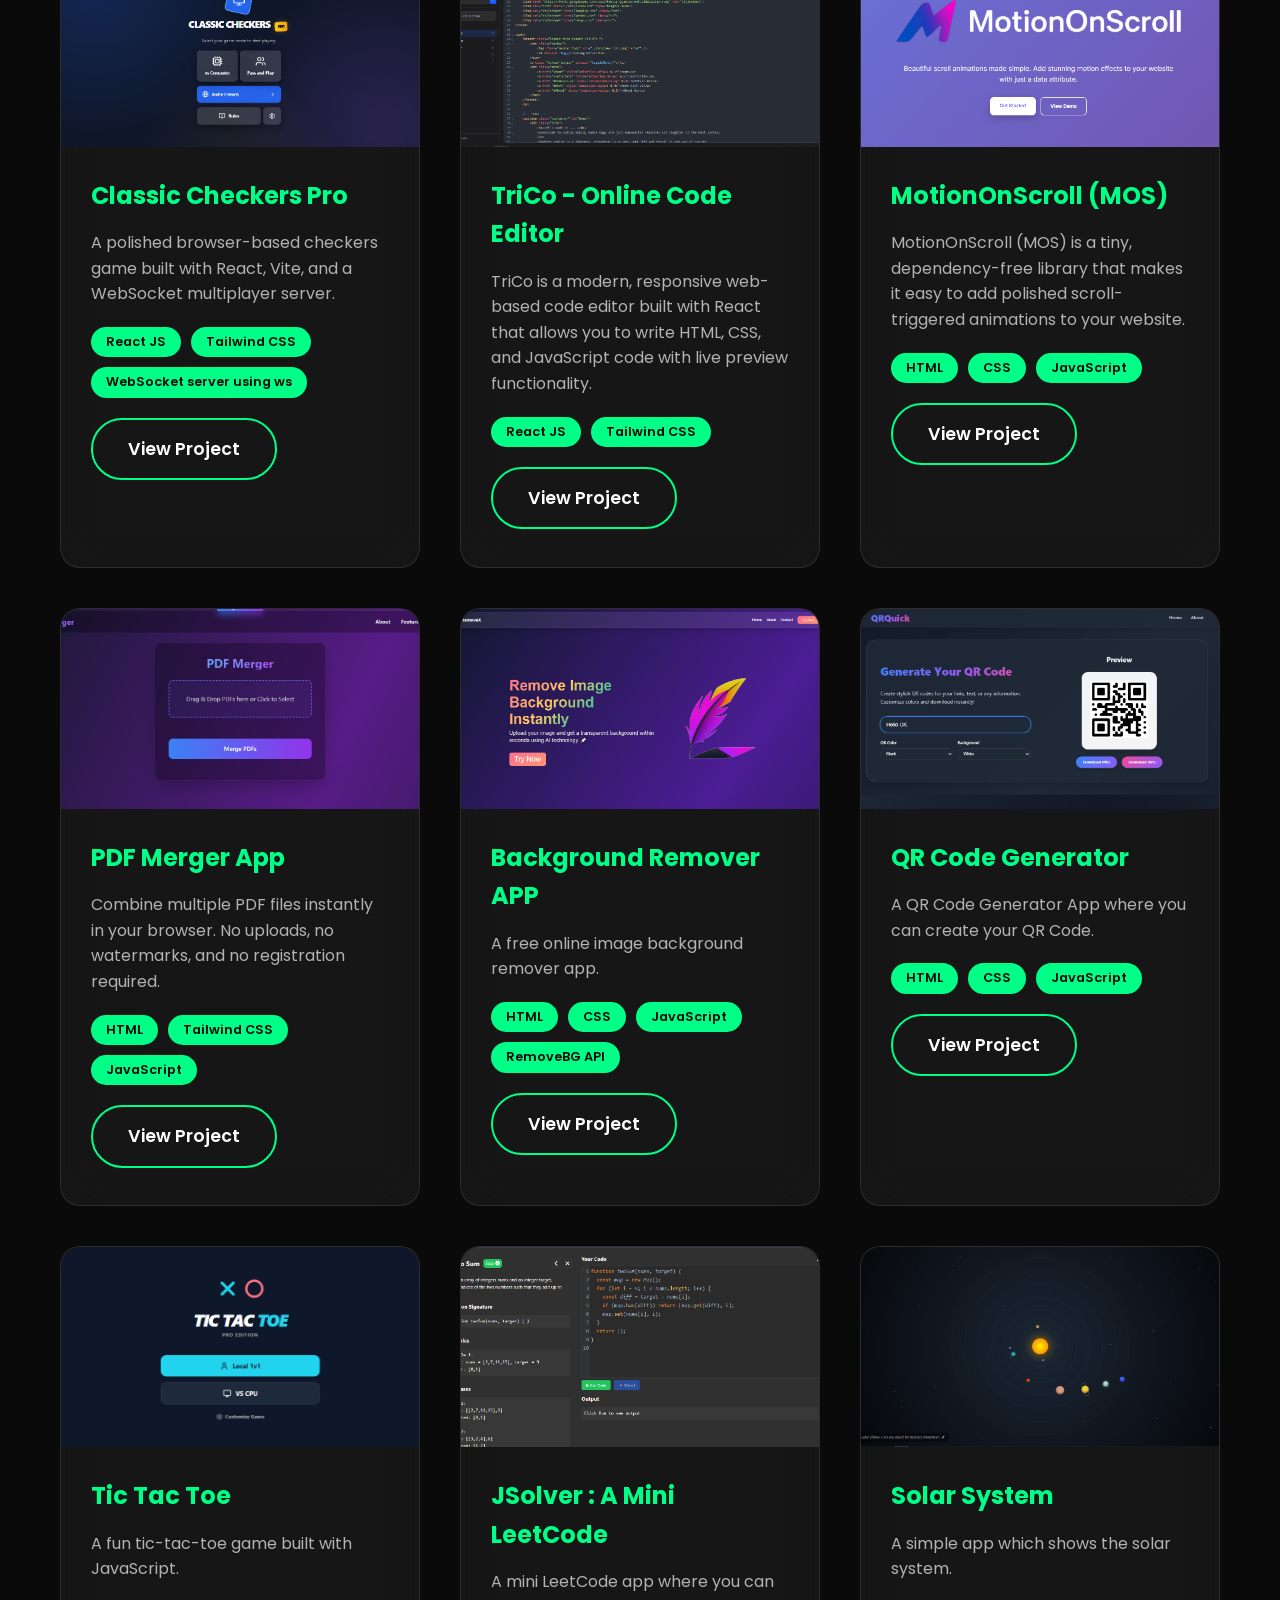
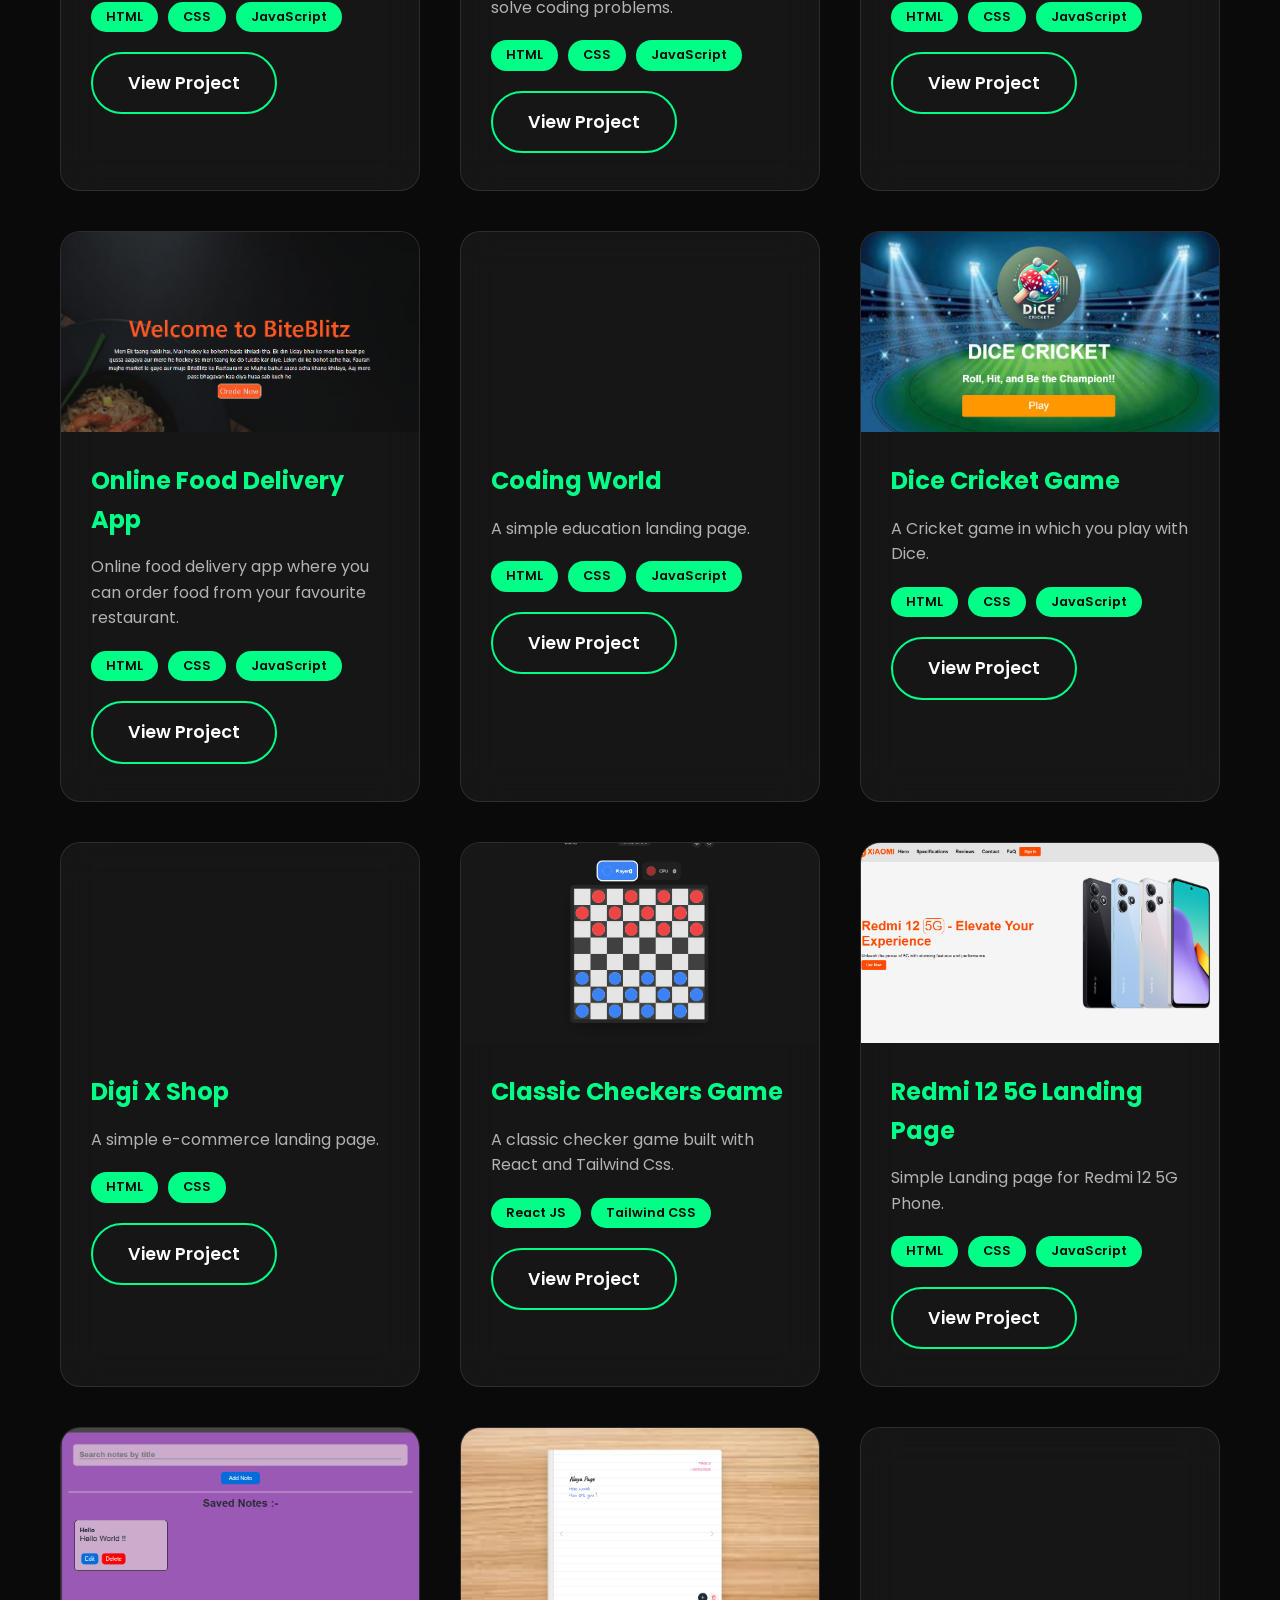
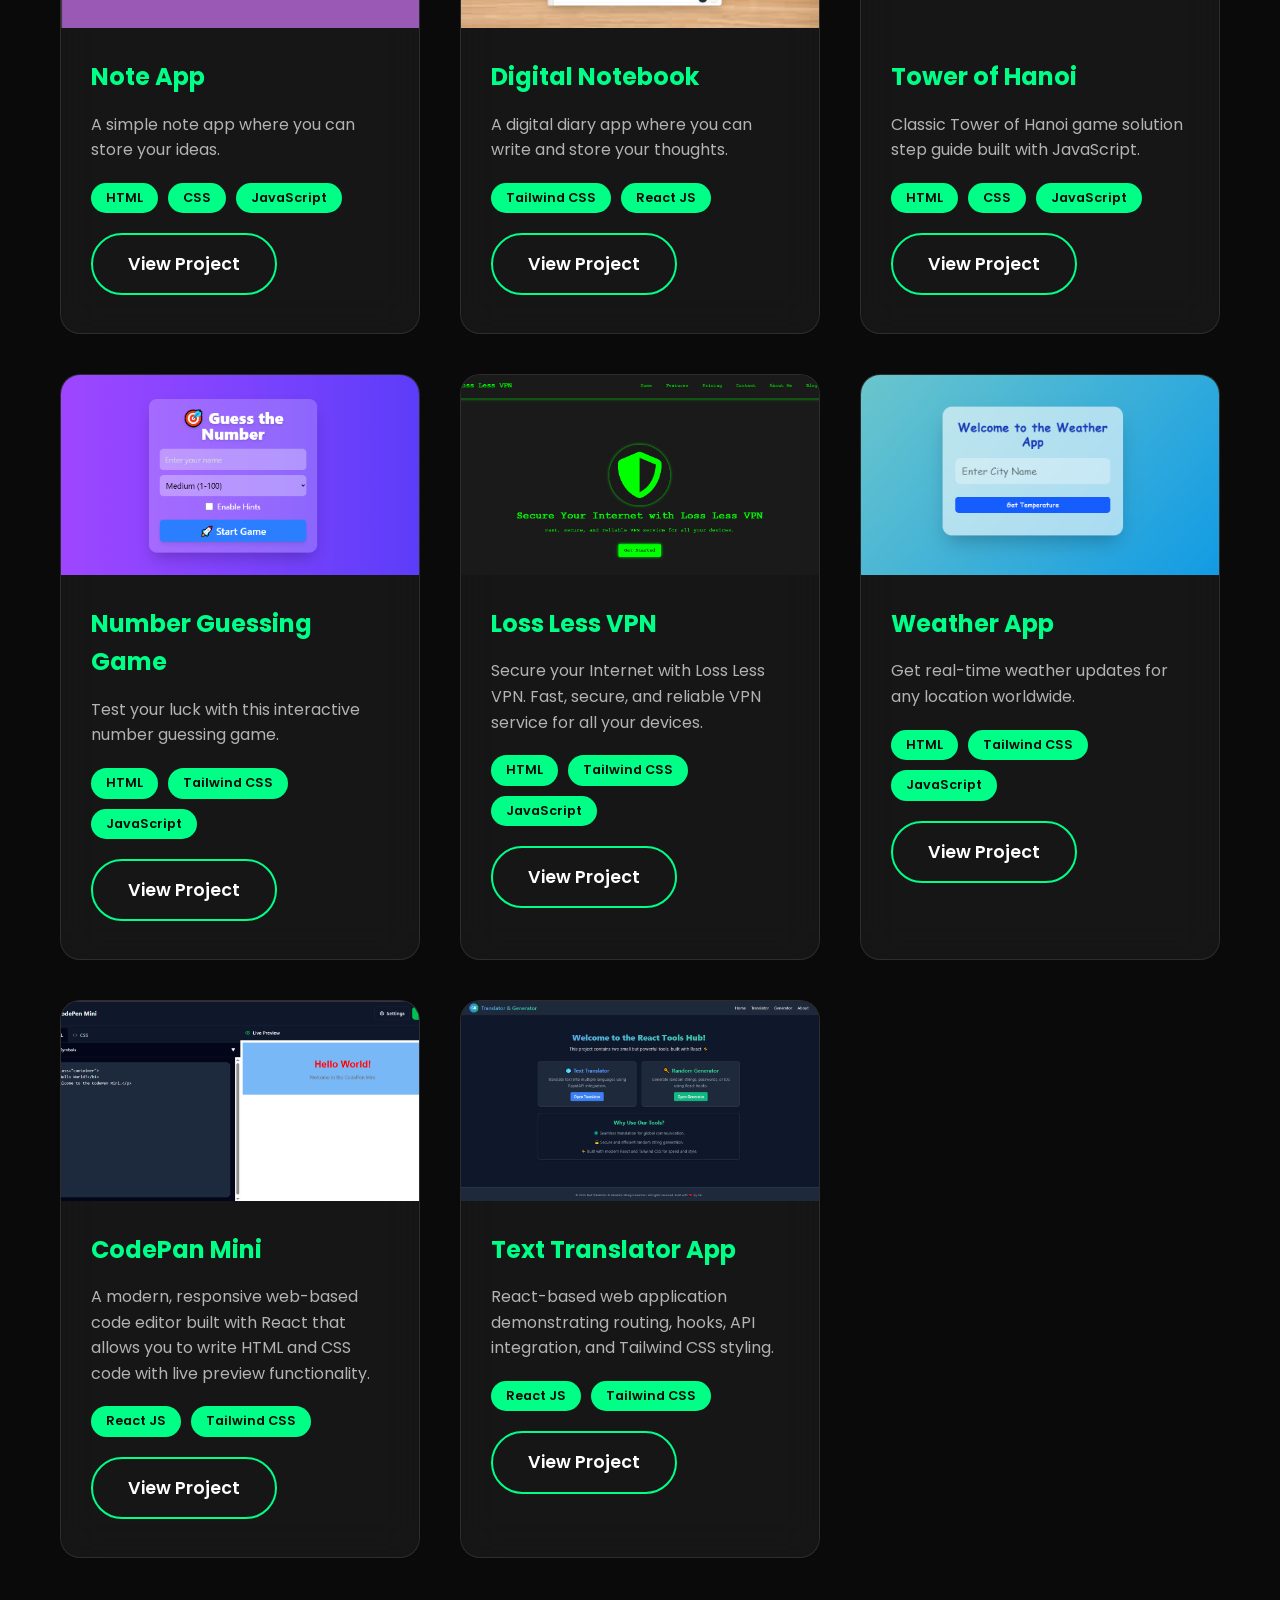
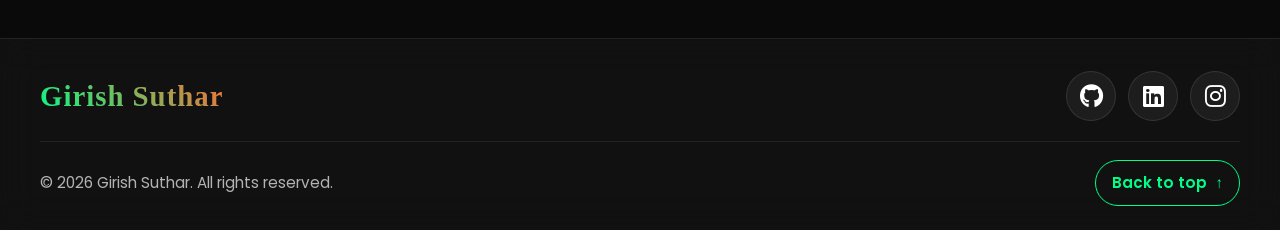
==== commit 8c6190cd: "Updated footer" ====
--- a/all-projects.html
+++ b/all-projects.html
@@ -79,9 +79,26 @@
 
     <!-- Footer -->
     <footer>
-        <p>&copy; <span id="footeryear"></span> Girish Suthar. All rights reserved.</p>
-        <div class="backToTop">
-            <a href="#home">Back to Top ↑</a>
+        <div class="footer-main">
+            <p class="footer-name">Girish Suthar</p>
+            <div class="footer-social-links" aria-label="Social media">
+                <a href="https://github.com/hellogirish07" aria-label="GitHub" target="_blank"
+                    rel="noopener noreferrer">
+                    <i class="fab fa-github" aria-hidden="true"></i>
+                </a>
+                <a href="https://www.linkedin.com/in/girish-suthar-b6786b257/" aria-label="LinkedIn" target="_blank"
+                    rel="noopener noreferrer">
+                    <i class="fab fa-linkedin" aria-hidden="true"></i>
+                </a>
+                <a href="https://www.instagram.com/gk.suthar1/" aria-label="Instagram" target="_blank"
+                    rel="noopener noreferrer">
+                    <i class="fab fa-instagram" aria-hidden="true"></i>
+                </a>
+            </div>
+        </div>
+        <div class="footer-bottom">
+            <p>&copy; <span id="footeryear"></span> Girish Suthar. All rights reserved.</p>
+            <a class="backToTop" href="#home">Back to top <span aria-hidden="true">&uarr;</span></a>
         </div>
     </footer>
     <script src="js/project.js"></script>
--- a/css/footer.css
+++ b/css/footer.css
@@ -1,21 +1,99 @@
 footer {
-    padding: 40px 20px;
+    padding: 32px 20px 24px;
     background: rgba(255, 255, 255, 0.03);
     border-top: 1px solid rgba(255, 255, 255, 0.08);
     backdrop-filter: blur(20px);
-    text-align: center;
     color: #b3b3b3;
     font-size: 0.95rem;
     position: relative;
     z-index: 9;
+    bottom: 0;
+}
+
+.footer-main,
+.footer-bottom {
+    max-width: 1200px;
+    margin: 0 auto;
+    display: flex;
+    align-items: center;
+    justify-content: space-between;
+    gap: 20px;
+}
+
+.footer-main {
+    padding-bottom: 20px;
+}
+
+.footer-name {
+    background: linear-gradient(45deg, var(--accent), var(--accent-2));
+    -webkit-background-clip: text;
+    -webkit-text-fill-color: transparent;
+    font-family: "Edu NSW ACT Cursive", cursive;
+    font-optical-sizing: auto;
+    font-style: normal;
+    font-size: 1.8rem;
+    font-weight: 800;
+    letter-spacing: 1px;
+}
+
+.footer-social-links {
+    display: flex;
+    align-items: center;
+    gap: 12px;
+}
+
+.footer-social-links a {
+    width: 50px;
+    height: 50px;
+    display: inline-flex;
+    align-items: center;
+    justify-content: center;
+    background: var(--glass-bg);
+    border: 1px solid var(--glass-border);
+    border-radius: 50%;
+    color: var(--text-primary);
+    text-decoration: none;
+    font-size: 1.5rem;
+    transition: color 0.2s ease, background 0.2s ease, transform 0.2s ease;
+}
+
+.footer-social-links a:hover {
+    color: var(--primary-bg);
+    background: var(--accent);
+    transform: translateY(-3px);
+}
+
+.footer-bottom {
+    padding-top: 18px;
+    border-top: 1px solid rgba(255, 255, 255, 0.08);
 }
 
 .backToTop {
-    margin-top: 10px;
+    display: inline-flex;
+    align-items: center;
+    gap: 8px;
+    padding: 10px 16px;
+    border: 1px solid var(--accent);
+    border-radius: 999px;
+    transition: color 0.2s ease, background 0.2s ease;
+    text-decoration: none;
+    color: var(--accent);
+    font-weight: 600;
 }
 
-.backToTop a {
-    text-decoration: none;
-    color: #00ff87;
-    font-weight: bold;
+.backToTop:hover {
+    background: var(--accent);
+    color: var(--primary-bg);
+}
+
+@media (max-width: 480px) {
+    .footer-main,
+    .footer-bottom {
+        flex-direction: column;
+        text-align: center;
+    }
+
+    .footer-main {
+        gap: 14px;
+    }
 }
